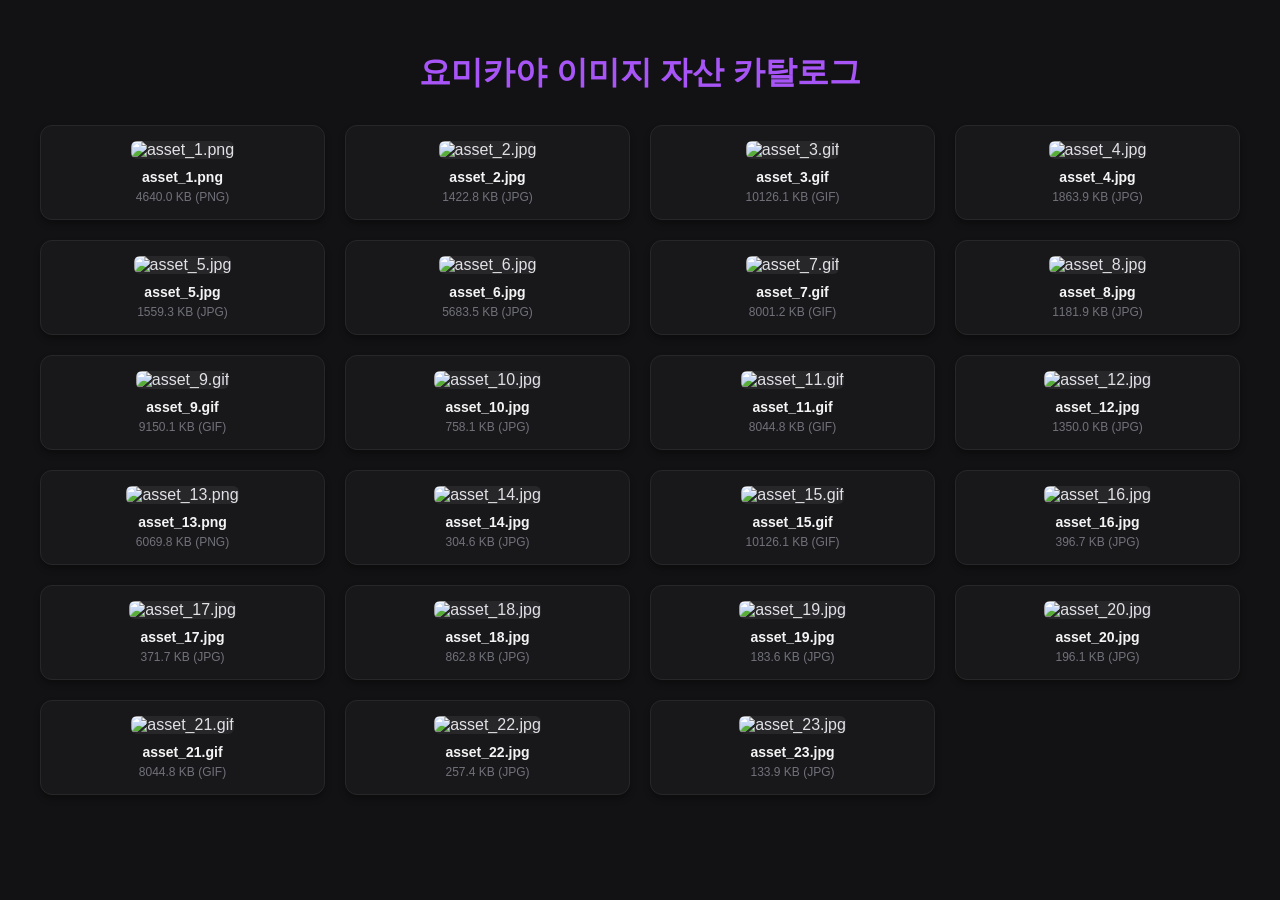
==== catalog.html @ 8ae54131 "Initialize Yomi Kaya Website" ====
<!DOCTYPE html>
<html lang="ko">
<head>
    <meta charset="UTF-8">
    <meta name="viewport" content="width=device-width, initial-scale=1.0">
    <title>요미카야 이미지 자산 카탈로그</title>
    <style>
        body { font-family: 'Malgun Gothic', sans-serif; background: #121214; color: #e1e1e6; padding: 30px; margin: 0; }
        h1 { text-align: center; color: #a855f7; margin-bottom: 30px; }
        .grid { display: grid; grid-template-columns: repeat(auto-fill, minmax(280px, 1fr)); gap: 20px; max-width: 1200px; margin: 0 auto; }
        .card { background: #18181b; border: 1px solid #27272a; padding: 15px; border-radius: 12px; text-align: center; box-shadow: 0 4px 6px rgba(0,0,0,0.3); transition: transform 0.2s; }
        .card:hover { transform: translateY(-5px); border-color: #a855f7; }
        img, gif { width: 100%; height: 200px; object-fit: cover; border-radius: 6px; margin-bottom: 10px; background: #27272a; }
        .filename { font-weight: bold; color: #f4f4f5; font-size: 14px; margin-bottom: 5px; }
        .size { color: #71717a; font-size: 12px; }
    </style>
</head>
<body>
    <h1>요미카야 이미지 자산 카탈로그</h1>
    <div class="grid">
        <div class="card">
            <img src="assets/asset_1.png" alt="asset_1.png" loading="lazy"></img>
            <div class="filename">asset_1.png</div>
            <div class="size">4640.0 KB (PNG)</div>
        </div>
        <div class="card">
            <img src="assets/asset_2.jpg" alt="asset_2.jpg" loading="lazy"></img>
            <div class="filename">asset_2.jpg</div>
            <div class="size">1422.8 KB (JPG)</div>
        </div>
        <div class="card">
            <img src="assets/asset_3.gif" alt="asset_3.gif" loading="lazy"></img>
            <div class="filename">asset_3.gif</div>
            <div class="size">10126.1 KB (GIF)</div>
        </div>
        <div class="card">
            <img src="assets/asset_4.jpg" alt="asset_4.jpg" loading="lazy"></img>
            <div class="filename">asset_4.jpg</div>
            <div class="size">1863.9 KB (JPG)</div>
        </div>
        <div class="card">
            <img src="assets/asset_5.jpg" alt="asset_5.jpg" loading="lazy"></img>
            <div class="filename">asset_5.jpg</div>
            <div class="size">1559.3 KB (JPG)</div>
        </div>
        <div class="card">
            <img src="assets/asset_6.jpg" alt="asset_6.jpg" loading="lazy"></img>
            <div class="filename">asset_6.jpg</div>
            <div class="size">5683.5 KB (JPG)</div>
        </div>
        <div class="card">
            <img src="assets/asset_7.gif" alt="asset_7.gif" loading="lazy"></img>
            <div class="filename">asset_7.gif</div>
            <div class="size">8001.2 KB (GIF)</div>
        </div>
        <div class="card">
            <img src="assets/asset_8.jpg" alt="asset_8.jpg" loading="lazy"></img>
            <div class="filename">asset_8.jpg</div>
            <div class="size">1181.9 KB (JPG)</div>
        </div>
        <div class="card">
            <img src="assets/asset_9.gif" alt="asset_9.gif" loading="lazy"></img>
            <div class="filename">asset_9.gif</div>
            <div class="size">9150.1 KB (GIF)</div>
        </div>
        <div class="card">
            <img src="assets/asset_10.jpg" alt="asset_10.jpg" loading="lazy"></img>
            <div class="filename">asset_10.jpg</div>
            <div class="size">758.1 KB (JPG)</div>
        </div>
        <div class="card">
            <img src="assets/asset_11.gif" alt="asset_11.gif" loading="lazy"></img>
            <div class="filename">asset_11.gif</div>
            <div class="size">8044.8 KB (GIF)</div>
        </div>
        <div class="card">
            <img src="assets/asset_12.jpg" alt="asset_12.jpg" loading="lazy"></img>
            <div class="filename">asset_12.jpg</div>
            <div class="size">1350.0 KB (JPG)</div>
        </div>
        <div class="card">
            <img src="assets/asset_13.png" alt="asset_13.png" loading="lazy"></img>
            <div class="filename">asset_13.png</div>
            <div class="size">6069.8 KB (PNG)</div>
        </div>
        <div class="card">
            <img src="assets/asset_14.jpg" alt="asset_14.jpg" loading="lazy"></img>
            <div class="filename">asset_14.jpg</div>
            <div class="size">304.6 KB (JPG)</div>
        </div>
        <div class="card">
            <img src="assets/asset_15.gif" alt="asset_15.gif" loading="lazy"></img>
            <div class="filename">asset_15.gif</div>
            <div class="size">10126.1 KB (GIF)</div>
        </div>
        <div class="card">
            <img src="assets/asset_16.jpg" alt="asset_16.jpg" loading="lazy"></img>
            <div class="filename">asset_16.jpg</div>
            <div class="size">396.7 KB (JPG)</div>
        </div>
        <div class="card">
            <img src="assets/asset_17.jpg" alt="asset_17.jpg" loading="lazy"></img>
            <div class="filename">asset_17.jpg</div>
            <div class="size">371.7 KB (JPG)</div>
        </div>
        <div class="card">
            <img src="assets/asset_18.jpg" alt="asset_18.jpg" loading="lazy"></img>
            <div class="filename">asset_18.jpg</div>
            <div class="size">862.8 KB (JPG)</div>
        </div>
        <div class="card">
            <img src="assets/asset_19.jpg" alt="asset_19.jpg" loading="lazy"></img>
            <div class="filename">asset_19.jpg</div>
            <div class="size">183.6 KB (JPG)</div>
        </div>
        <div class="card">
            <img src="assets/asset_20.jpg" alt="asset_20.jpg" loading="lazy"></img>
            <div class="filename">asset_20.jpg</div>
            <div class="size">196.1 KB (JPG)</div>
        </div>
        <div class="card">
            <img src="assets/asset_21.gif" alt="asset_21.gif" loading="lazy"></img>
            <div class="filename">asset_21.gif</div>
            <div class="size">8044.8 KB (GIF)</div>
        </div>
        <div class="card">
            <img src="assets/asset_22.jpg" alt="asset_22.jpg" loading="lazy"></img>
            <div class="filename">asset_22.jpg</div>
            <div class="size">257.4 KB (JPG)</div>
        </div>
        <div class="card">
            <img src="assets/asset_23.jpg" alt="asset_23.jpg" loading="lazy"></img>
            <div class="filename">asset_23.jpg</div>
            <div class="size">133.9 KB (JPG)</div>
        </div>
    </div>
</body>
</html>
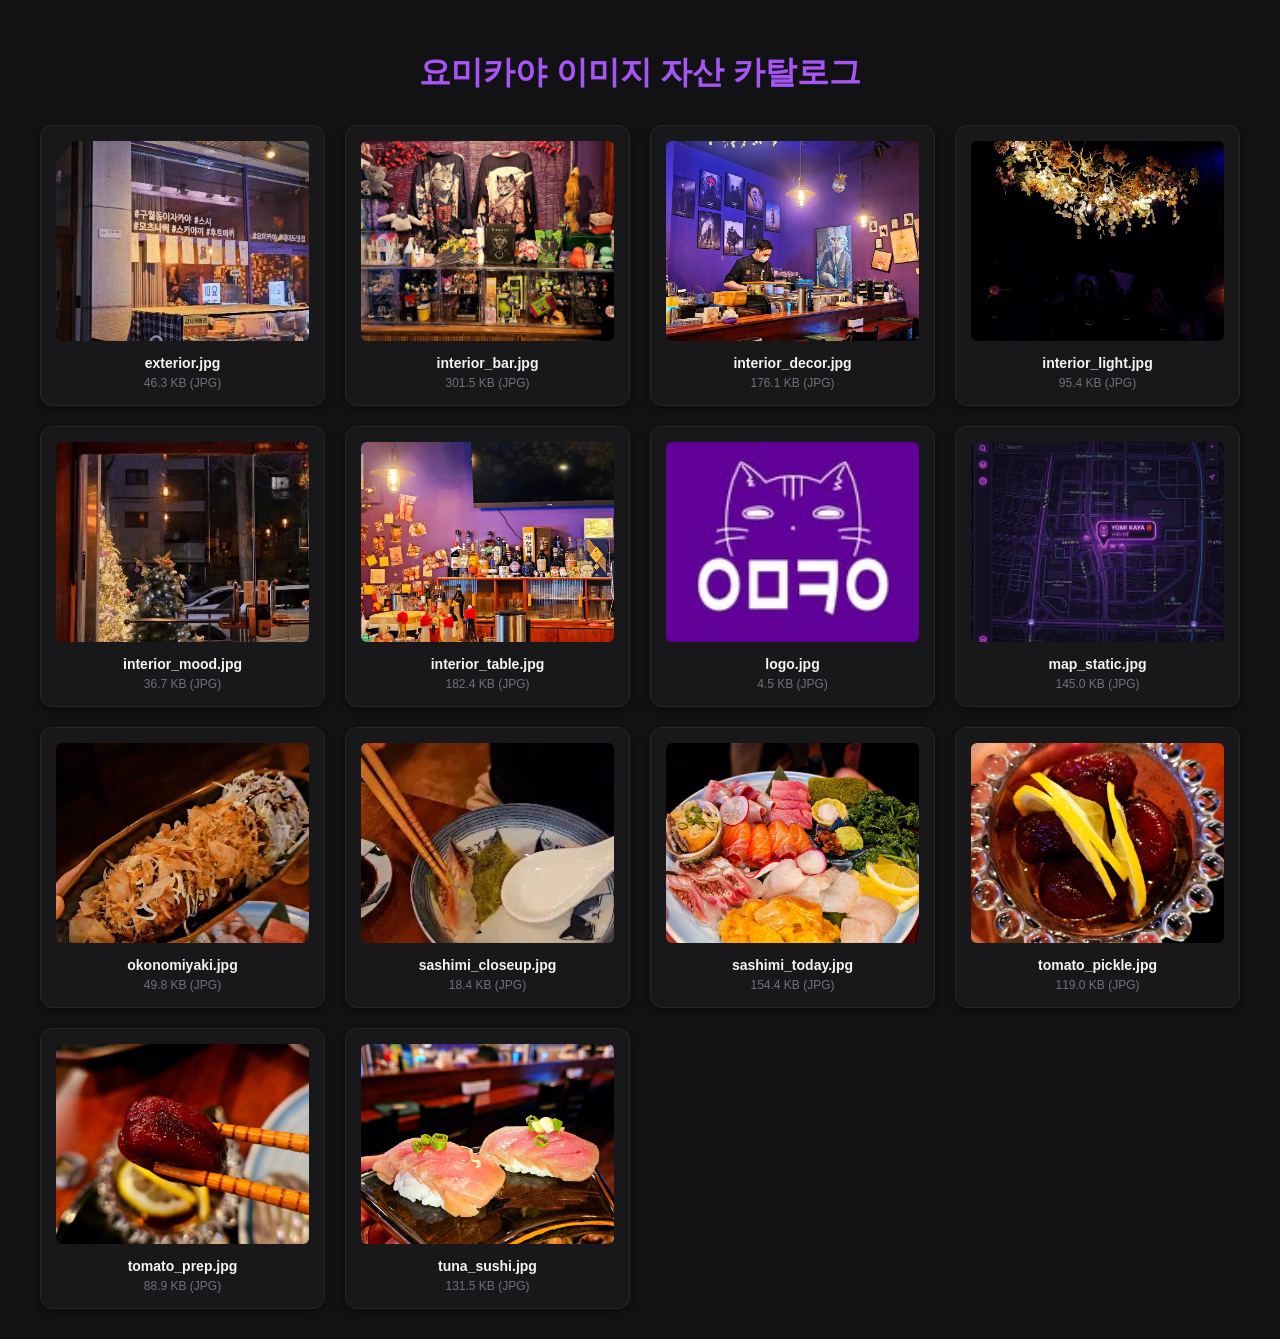
==== commit 262cc869: "Fix multiple issues across the codebase - Localize BGM to assets/bgm.mp3 - Automate copyright year g" ====
--- a/catalog.html
+++ b/catalog.html
@@ -19,120 +19,75 @@
     <h1>요미카야 이미지 자산 카탈로그</h1>
     <div class="grid">
         <div class="card">
-            <img src="assets/asset_1.png" alt="asset_1.png" loading="lazy"></img>
-            <div class="filename">asset_1.png</div>
-            <div class="size">4640.0 KB (PNG)</div>
+            <img src="assets/exterior.jpg" alt="exterior.jpg" loading="lazy"></img>
+            <div class="filename">exterior.jpg</div>
+            <div class="size">46.3 KB (JPG)</div>
         </div>
         <div class="card">
-            <img src="assets/asset_2.jpg" alt="asset_2.jpg" loading="lazy"></img>
-            <div class="filename">asset_2.jpg</div>
-            <div class="size">1422.8 KB (JPG)</div>
+            <img src="assets/interior_bar.jpg" alt="interior_bar.jpg" loading="lazy"></img>
+            <div class="filename">interior_bar.jpg</div>
+            <div class="size">301.5 KB (JPG)</div>
         </div>
         <div class="card">
-            <img src="assets/asset_3.gif" alt="asset_3.gif" loading="lazy"></img>
-            <div class="filename">asset_3.gif</div>
-            <div class="size">10126.1 KB (GIF)</div>
+            <img src="assets/interior_decor.jpg" alt="interior_decor.jpg" loading="lazy"></img>
+            <div class="filename">interior_decor.jpg</div>
+            <div class="size">176.1 KB (JPG)</div>
         </div>
         <div class="card">
-            <img src="assets/asset_4.jpg" alt="asset_4.jpg" loading="lazy"></img>
-            <div class="filename">asset_4.jpg</div>
-            <div class="size">1863.9 KB (JPG)</div>
+            <img src="assets/interior_light.jpg" alt="interior_light.jpg" loading="lazy"></img>
+            <div class="filename">interior_light.jpg</div>
+            <div class="size">95.4 KB (JPG)</div>
         </div>
         <div class="card">
-            <img src="assets/asset_5.jpg" alt="asset_5.jpg" loading="lazy"></img>
-            <div class="filename">asset_5.jpg</div>
-            <div class="size">1559.3 KB (JPG)</div>
+            <img src="assets/interior_mood.jpg" alt="interior_mood.jpg" loading="lazy"></img>
+            <div class="filename">interior_mood.jpg</div>
+            <div class="size">36.7 KB (JPG)</div>
         </div>
         <div class="card">
-            <img src="assets/asset_6.jpg" alt="asset_6.jpg" loading="lazy"></img>
-            <div class="filename">asset_6.jpg</div>
-            <div class="size">5683.5 KB (JPG)</div>
+            <img src="assets/interior_table.jpg" alt="interior_table.jpg" loading="lazy"></img>
+            <div class="filename">interior_table.jpg</div>
+            <div class="size">182.4 KB (JPG)</div>
         </div>
         <div class="card">
-            <img src="assets/asset_7.gif" alt="asset_7.gif" loading="lazy"></img>
-            <div class="filename">asset_7.gif</div>
-            <div class="size">8001.2 KB (GIF)</div>
+            <img src="assets/logo.jpg" alt="logo.jpg" loading="lazy"></img>
+            <div class="filename">logo.jpg</div>
+            <div class="size">4.5 KB (JPG)</div>
         </div>
         <div class="card">
-            <img src="assets/asset_8.jpg" alt="asset_8.jpg" loading="lazy"></img>
-            <div class="filename">asset_8.jpg</div>
-            <div class="size">1181.9 KB (JPG)</div>
+            <img src="assets/map_static.jpg" alt="map_static.jpg" loading="lazy"></img>
+            <div class="filename">map_static.jpg</div>
+            <div class="size">145.0 KB (JPG)</div>
         </div>
         <div class="card">
-            <img src="assets/asset_9.gif" alt="asset_9.gif" loading="lazy"></img>
-            <div class="filename">asset_9.gif</div>
-            <div class="size">9150.1 KB (GIF)</div>
+            <img src="assets/okonomiyaki.jpg" alt="okonomiyaki.jpg" loading="lazy"></img>
+            <div class="filename">okonomiyaki.jpg</div>
+            <div class="size">49.8 KB (JPG)</div>
         </div>
         <div class="card">
-            <img src="assets/asset_10.jpg" alt="asset_10.jpg" loading="lazy"></img>
-            <div class="filename">asset_10.jpg</div>
-            <div class="size">758.1 KB (JPG)</div>
+            <img src="assets/sashimi_closeup.jpg" alt="sashimi_closeup.jpg" loading="lazy"></img>
+            <div class="filename">sashimi_closeup.jpg</div>
+            <div class="size">18.4 KB (JPG)</div>
         </div>
         <div class="card">
-            <img src="assets/asset_11.gif" alt="asset_11.gif" loading="lazy"></img>
-            <div class="filename">asset_11.gif</div>
-            <div class="size">8044.8 KB (GIF)</div>
+            <img src="assets/sashimi_today.jpg" alt="sashimi_today.jpg" loading="lazy"></img>
+            <div class="filename">sashimi_today.jpg</div>
+            <div class="size">154.4 KB (JPG)</div>
         </div>
         <div class="card">
-            <img src="assets/asset_12.jpg" alt="asset_12.jpg" loading="lazy"></img>
-            <div class="filename">asset_12.jpg</div>
-            <div class="size">1350.0 KB (JPG)</div>
+            <img src="assets/tomato_pickle.jpg" alt="tomato_pickle.jpg" loading="lazy"></img>
+            <div class="filename">tomato_pickle.jpg</div>
+            <div class="size">119.0 KB (JPG)</div>
         </div>
         <div class="card">
-            <img src="assets/asset_13.png" alt="asset_13.png" loading="lazy"></img>
-            <div class="filename">asset_13.png</div>
-            <div class="size">6069.8 KB (PNG)</div>
+            <img src="assets/tomato_prep.jpg" alt="tomato_prep.jpg" loading="lazy"></img>
+            <div class="filename">tomato_prep.jpg</div>
+            <div class="size">88.9 KB (JPG)</div>
         </div>
         <div class="card">
-            <img src="assets/asset_14.jpg" alt="asset_14.jpg" loading="lazy"></img>
-            <div class="filename">asset_14.jpg</div>
-            <div class="size">304.6 KB (JPG)</div>
-        </div>
-        <div class="card">
-            <img src="assets/asset_15.gif" alt="asset_15.gif" loading="lazy"></img>
-            <div class="filename">asset_15.gif</div>
-            <div class="size">10126.1 KB (GIF)</div>
-        </div>
-        <div class="card">
-            <img src="assets/asset_16.jpg" alt="asset_16.jpg" loading="lazy"></img>
-            <div class="filename">asset_16.jpg</div>
-            <div class="size">396.7 KB (JPG)</div>
-        </div>
-        <div class="card">
-            <img src="assets/asset_17.jpg" alt="asset_17.jpg" loading="lazy"></img>
-            <div class="filename">asset_17.jpg</div>
-            <div class="size">371.7 KB (JPG)</div>
-        </div>
-        <div class="card">
-            <img src="assets/asset_18.jpg" alt="asset_18.jpg" loading="lazy"></img>
-            <div class="filename">asset_18.jpg</div>
-            <div class="size">862.8 KB (JPG)</div>
-        </div>
-        <div class="card">
-            <img src="assets/asset_19.jpg" alt="asset_19.jpg" loading="lazy"></img>
-            <div class="filename">asset_19.jpg</div>
-            <div class="size">183.6 KB (JPG)</div>
-        </div>
-        <div class="card">
-            <img src="assets/asset_20.jpg" alt="asset_20.jpg" loading="lazy"></img>
-            <div class="filename">asset_20.jpg</div>
-            <div class="size">196.1 KB (JPG)</div>
-        </div>
-        <div class="card">
-            <img src="assets/asset_21.gif" alt="asset_21.gif" loading="lazy"></img>
-            <div class="filename">asset_21.gif</div>
-            <div class="size">8044.8 KB (GIF)</div>
-        </div>
-        <div class="card">
-            <img src="assets/asset_22.jpg" alt="asset_22.jpg" loading="lazy"></img>
-            <div class="filename">asset_22.jpg</div>
-            <div class="size">257.4 KB (JPG)</div>
-        </div>
-        <div class="card">
-            <img src="assets/asset_23.jpg" alt="asset_23.jpg" loading="lazy"></img>
-            <div class="filename">asset_23.jpg</div>
-            <div class="size">133.9 KB (JPG)</div>
+            <img src="assets/tuna_sushi.jpg" alt="tuna_sushi.jpg" loading="lazy"></img>
+            <div class="filename">tuna_sushi.jpg</div>
+            <div class="size">131.5 KB (JPG)</div>
         </div>
     </div>
 </body>
-</html>
+</html>
